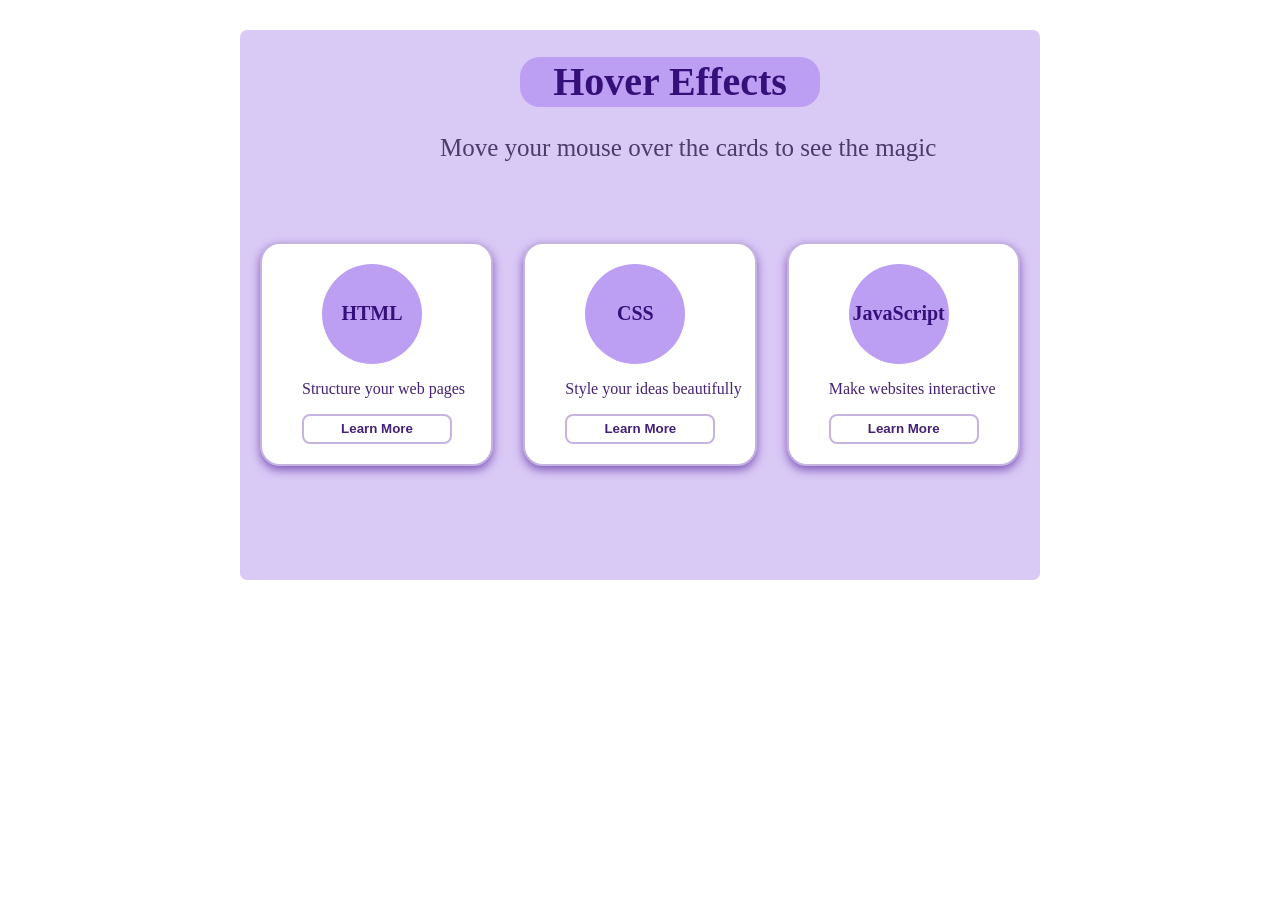
==== index.html @ c503dd91 "Add Initail file" ====
<!DOCTYPE html>
<html lang="en">
<head>
    <meta charset="UTF-8">
    <meta name="viewport" content="width=device-width, initial-scale=1.0">
    <title>Document</title>
       <link rel="stylesheet" href="style.css">
</head>
<body>
    <div class="box">
        <h1 class="hover"> Hover  Effects  </h1>
        <p class="move"> Move your mouse over the cards to see the magic</p>
        <div class="card">
   <div class="card1">
    <div class="round">  HTML </div>
    
    <P>Structure your web pages</P>
    <button>Learn More </button>
   </div>

   <div class="card2">
    <div class="round"> CSS </div>
    
    <P>Style your ideas beautifully </P>
    <button>Learn More </button>
   </div>
   <div class="card3">
    <div class="round"> JavaScript </div>
    
    <P>Make  websites interactive </P>
    <button>Learn More </button>
   </div>
   </div>
</div>

</body>
</html>
---- style.css ----
.box{
                display: flow-root;
                margin: auto;
                width: 800px;
                height: 550px;
                 background-color:  #d9c9f5;
                 border-radius: 7px;
                 margin-top: 30px;
              }
           .card {
            display: flex;
            gap: 30px;
            margin-top: 50px;

           }
           .hover{
             display: flex;
            justify-content: center;
            align-items: center;
            width: 300px;
            height: 50px;
            border-radius: 20px;
            background-color: #bc9ef3;
            color: #351078;
            font-size: 40px;
            margin-left: 280px;
            
      
           }
          .move{
            color:#4a3c6b ;
            font-size: 25px;
            margin-left: 200px;
          }
          .card1{
            margin-top: 30px;
            width: 250px;
            height: 200px;
            background-color: #FFFFFF;
            margin-left: 20px;
            padding-left: 40px;
             padding-top: 20px;
             border-radius: 20px;
             border: 2px solid #c5b4e0;
            box-shadow: 0px 4px 10px #8059b9;
          }
          .card2{
            margin-top: 30px;
            width: 250px;
            height: 200px;
            background-color: #FFFFFF;
            padding-left: 40px;
            padding-top: 20px;
             border-radius: 20px;
             border: 2px solid #c5b4e0;
             box-shadow: 0px 4px 10px #8059b9;
          }
            .card3{
                margin-top: 30px;
            width: 250px;
            height: 200px;
            background-color: #FFFFFF;
            margin-right: 20px;
            padding-left: 40px;
             padding-top: 20px;
              border-radius: 20px;
             border: 2px solid #c5b4e0;
             box-shadow: 0px 4px 10px #8059b9;
            }
          .round{
            width: 100px;
            height: 100px;
            background-color: #bc9ef3; ;
            border-radius: 50%;
           display: flex;
            justify-content: center;
            align-items: center;
            margin-left: 20px;
            font-size: 20px;
            font-weight: bold;
             color: #351078;
        
          }
          button{
            width: 150px ;
            height:30px ;
            background-color: white;
            color:  #442277;
             border: 2px solid #c5b4e0;
             border-radius: 8px;
             font-weight: bold;
          }
          button:hover{
            background-color:  #442277;
            color: white;
          }
          .card1:hover,
         .card2:hover,
        .card3:hover {
    transform: translateY(-10px);
    box-shadow: 0px 8px 20px #8059b9;
    transition: 0.2s;
}
p{
  color:  #442277; 
}
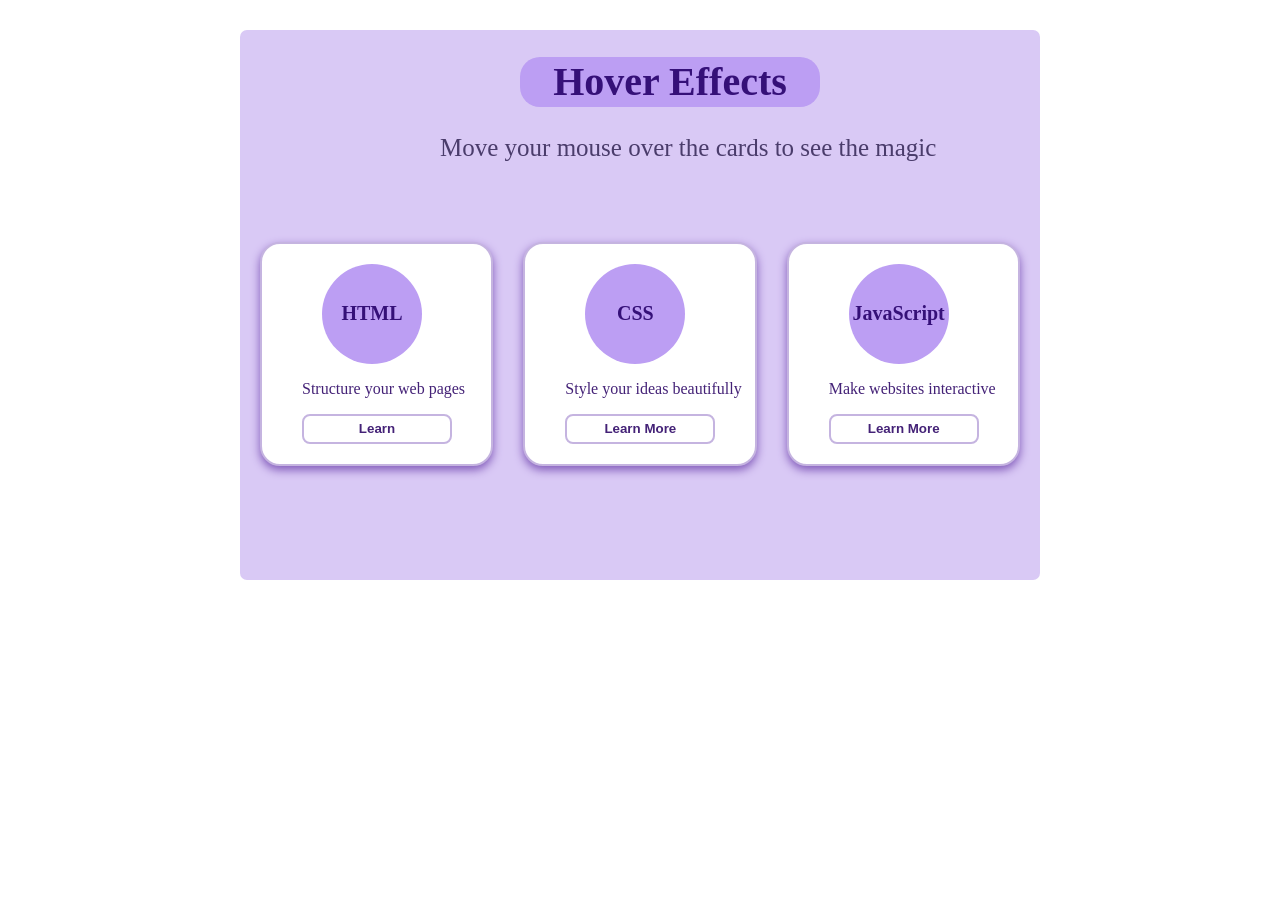
==== commit 032b981c: "Update index.html change button text" ====
--- a/index.html
+++ b/index.html
@@ -15,7 +15,7 @@
     <div class="round">  HTML </div>
     
     <P>Structure your web pages</P>
-    <button>Learn More </button>
+    <button>Learn  </button>
    </div>
 
    <div class="card2">
@@ -34,4 +34,4 @@
 </div>
 
 </body>
-</html>+</html>
